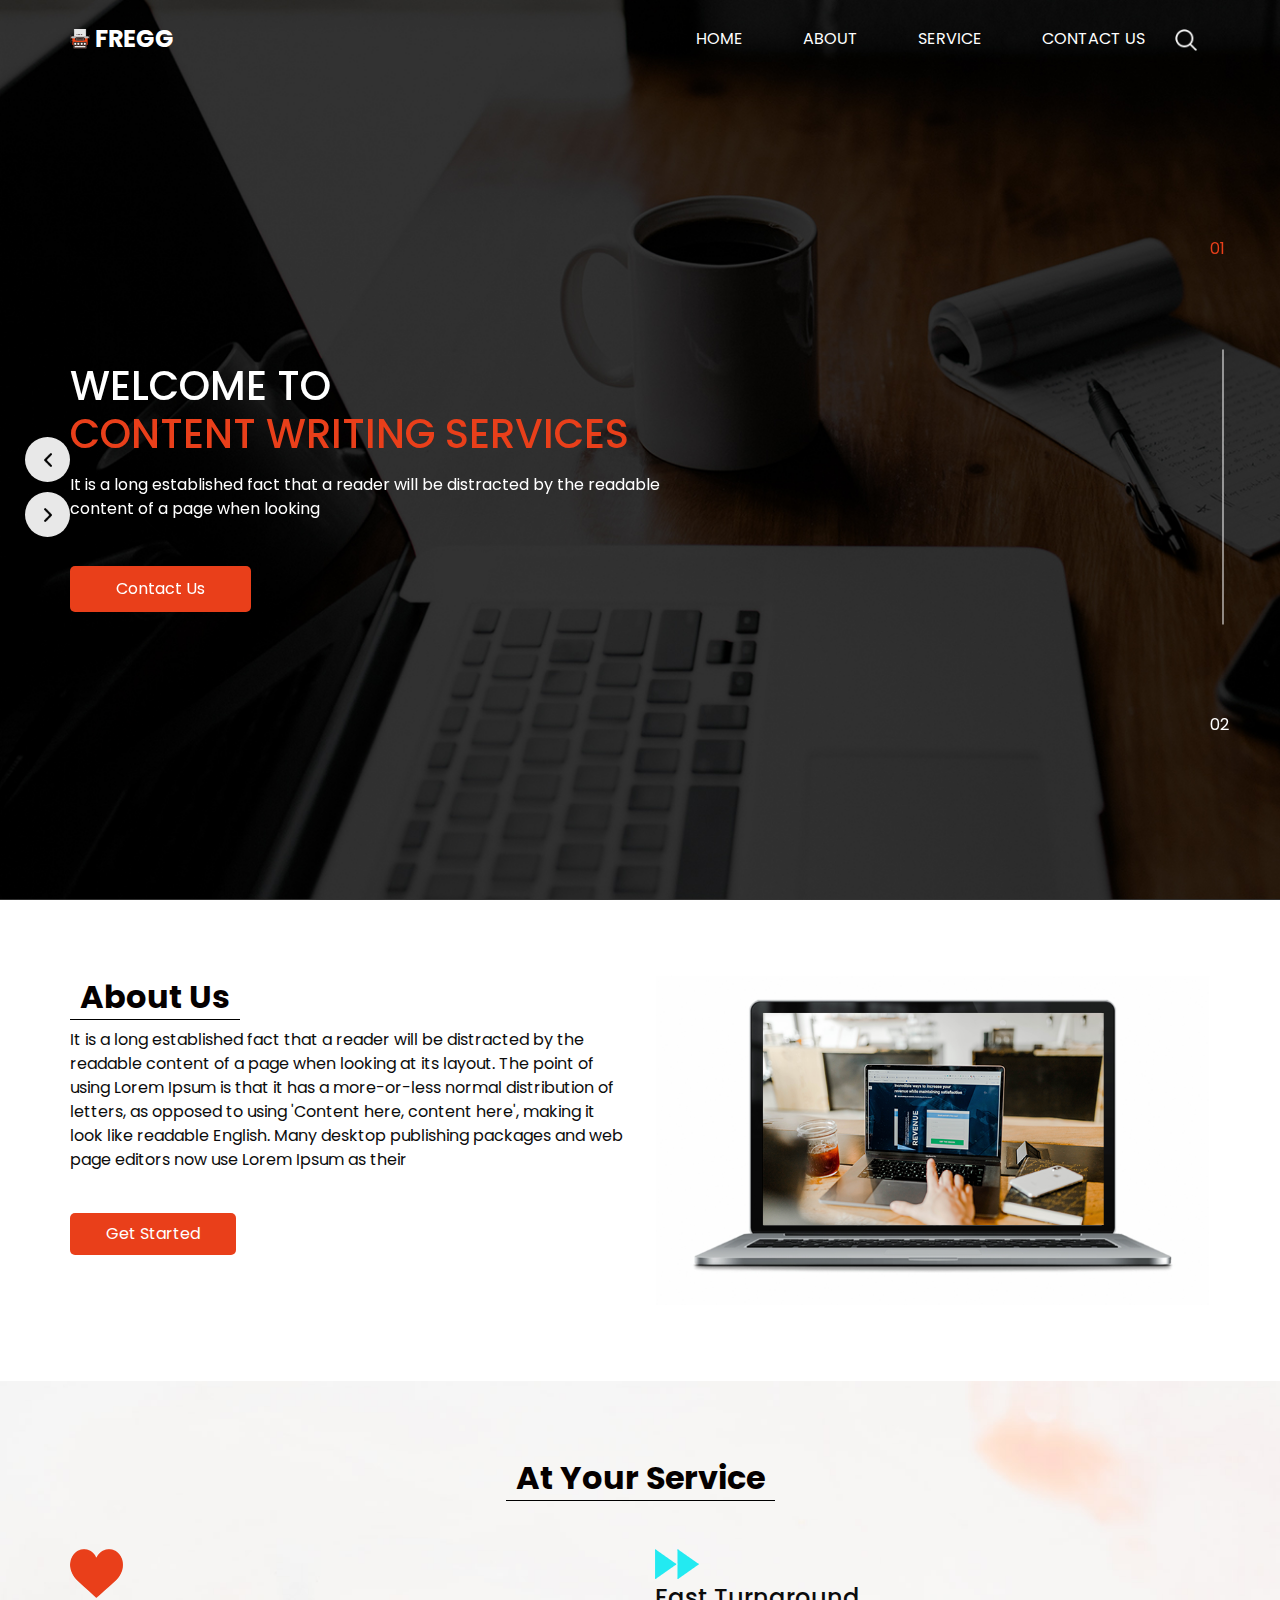
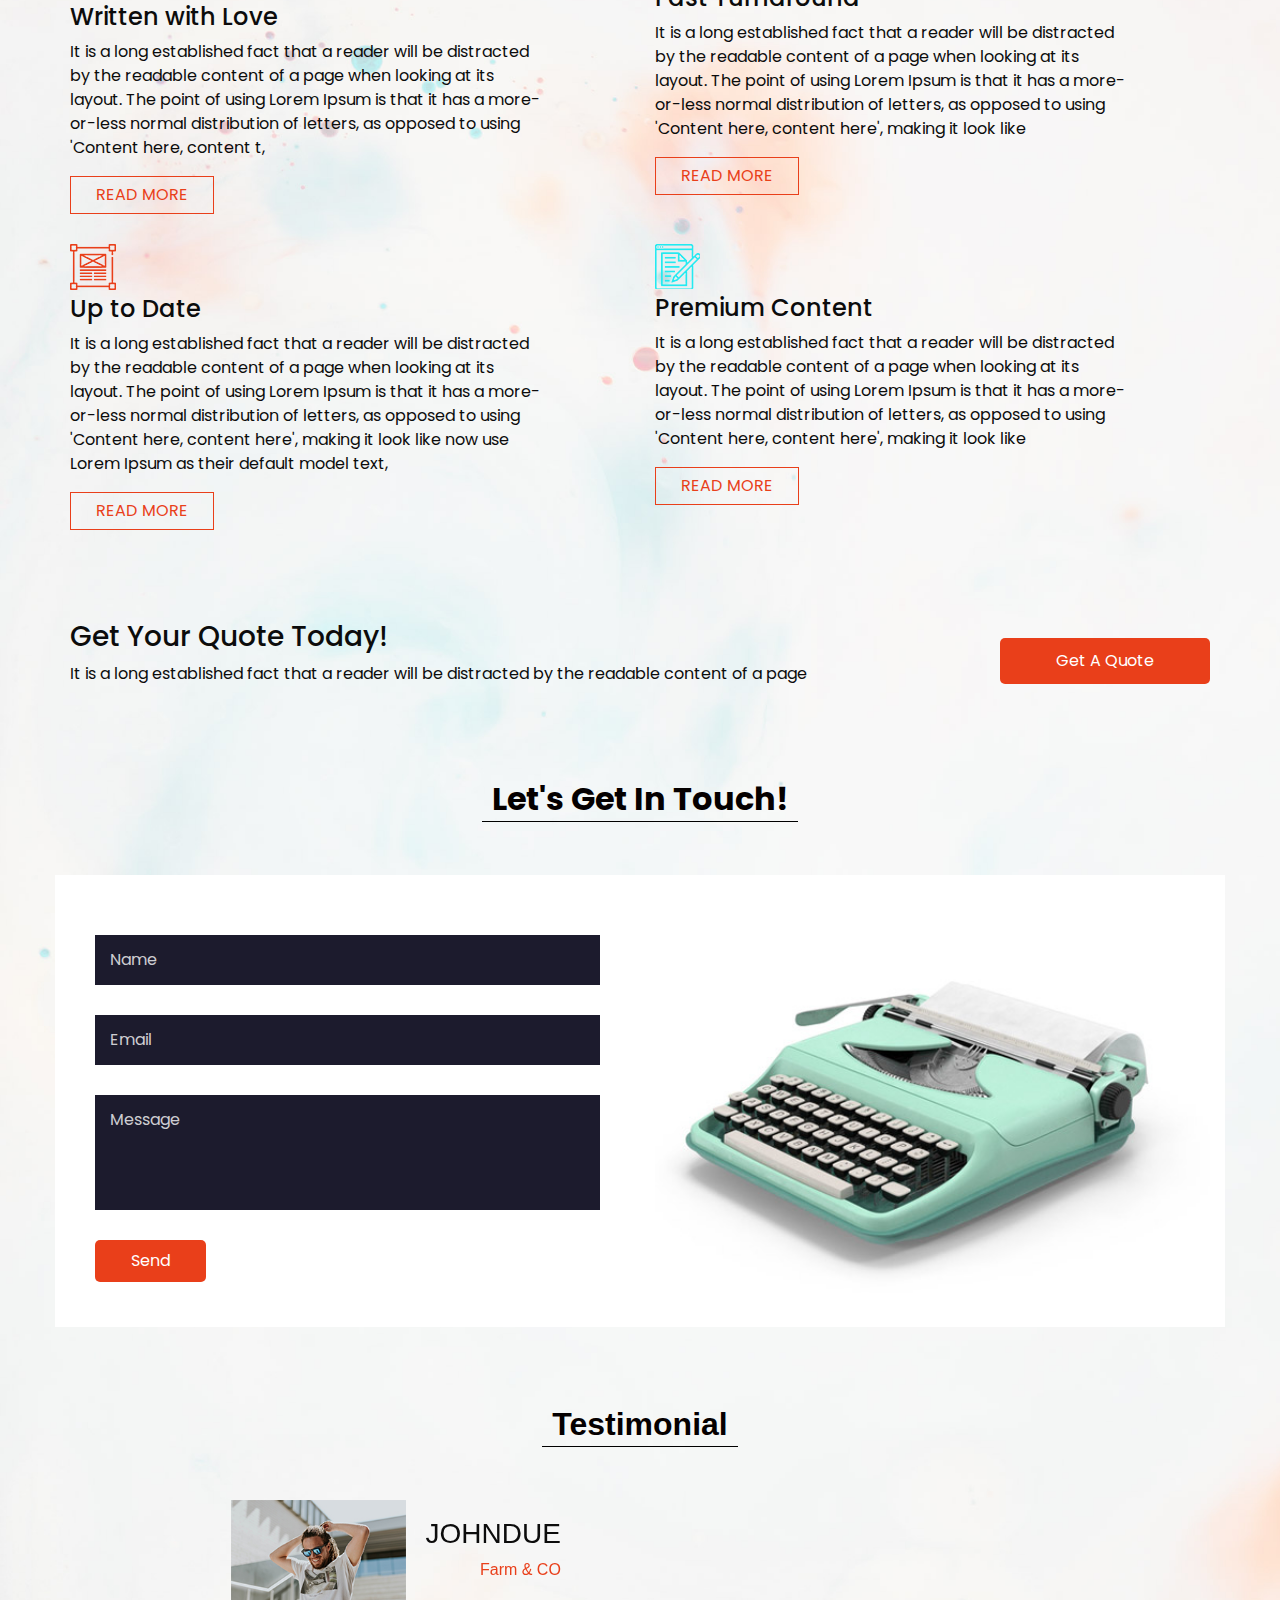
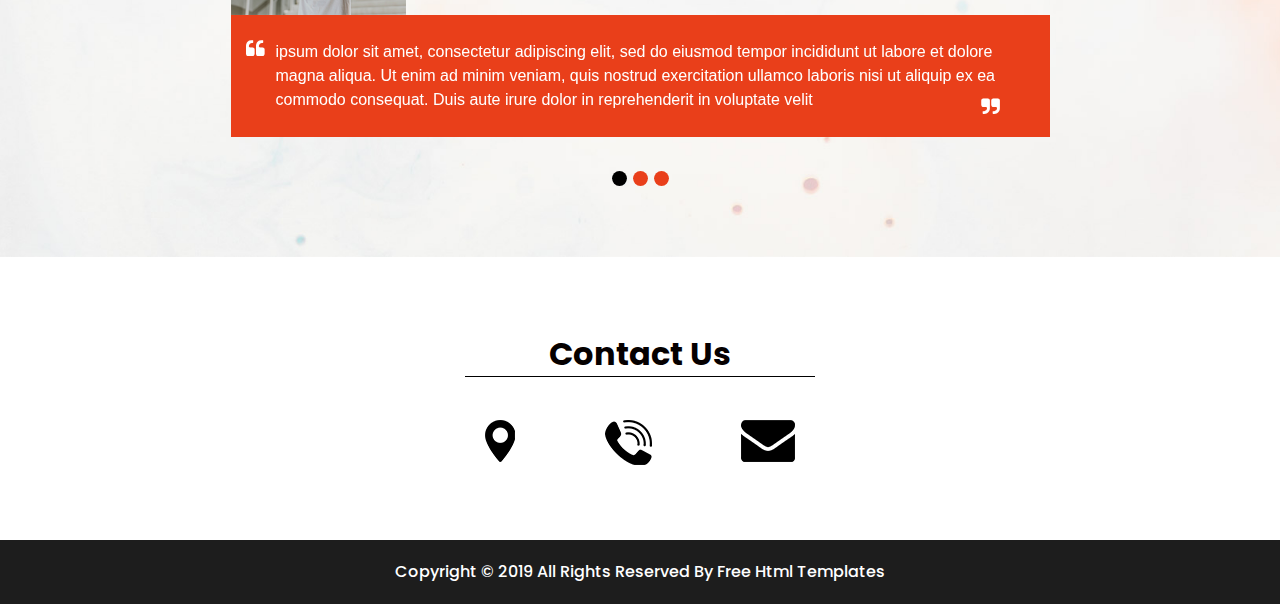
==== index.html @ f6e5caea "testing v1" ====
<!DOCTYPE html>
<html>

<head>
  <!-- Basic -->
  <meta charset="utf-8" />
  <meta http-equiv="X-UA-Compatible" content="IE=edge" />
  <!-- Mobile Metas -->
  <meta name="viewport" content="width=device-width, initial-scale=1, shrink-to-fit=no" />
  <!-- Site Metas -->
  <meta name="keywords" content="" />
  <meta name="description" content="" />
  <meta name="author" content="" />

  <title>Fregg</title>

  <!-- slider stylesheet -->
  <link rel="stylesheet" type="text/css"
    href="https://cdnjs.cloudflare.com/ajax/libs/OwlCarousel2/2.1.3/assets/owl.carousel.min.css" />


  <!-- font wesome stylesheet -->
  <link rel="stylesheet" href="https://maxcdn.bootstrapcdn.com/font-awesome/4.3.0/css/font-awesome.min.css">

  <!-- bootstrap core css -->
  <link rel="stylesheet" type="text/css" href="css/bootstrap.css" />

  <!-- fonts style -->
  <link href="https://fonts.googleapis.com/css?family=Poppins:400,600,700&display=swap" rel="stylesheet">
  <!-- Custom styles for this template -->
  <link href="css/style.css" rel="stylesheet" />
  <!-- responsive style -->
  <link href="css/responsive.css" rel="stylesheet" />
</head>

<body>
  <div class="hero_area">
    <!-- header section strats -->
    <header class="header_section">
      <div class="container">
        <nav class="navbar navbar-expand-lg custom_nav-container pt-3">
          <a class="navbar-brand mr-5" href="index.html">
            <img src="images/logo.png" alt="">
            <span>
              Fregg
            </span>
          </a>
          <button class="navbar-toggler" type="button" data-toggle="collapse" data-target="#navbarSupportedContent"
            aria-controls="navbarSupportedContent" aria-expanded="false" aria-label="Toggle navigation">
            <span class="navbar-toggler-icon"></span>
          </button>
          <div class="collapse navbar-collapse" id="navbarSupportedContent">
            <div class="d-flex ml-auto flex-column flex-lg-row align-items-center">
              <ul class="navbar-nav  ">
                <li class="nav-item active">
                  <a class="nav-link" href="index.html">Home <span class="sr-only">(current)</span></a>
                </li>
                <li class="nav-item">
                  <a class="nav-link" href="about.html"> About </a>
                </li>
                <li class="nav-item">
                  <a class="nav-link" href="service.html"> Service </a>
                </li>
                <li class="nav-item">
                  <a class="nav-link" href="contact.html">Contact us</a>
                </li>
              </ul>
              <form class="form-inline">
                <button class="btn  my-2 my-sm-0 nav_search-btn" type="submit"></button>
              </form>
            </div>
          </div>
        </nav>
      </div>
    </header>
    <!-- end header section -->
    <!-- slider section -->
    <section class=" slider_section position-relative">
      <div id="carouselExampleIndicators" class="carousel slide" data-ride="carousel">
        <ol class="carousel-indicators">
          <li data-target="#carouselExampleIndicators" data-slide-to="0" class="active">01</li>
          <li data-target="#carouselExampleIndicators" data-slide-to="1">02</li>
        </ol>
        <div class="carousel-inner">
          <div class="carousel-item active">
            <div class="container">
              <div class="row">
                <div class="col-md-7">
                  <div class="detail-box">
                    <div>
                      <h1>
                        Welcome To <br>
                        <span>
                          Content Writing Services
                        </span>
                      </h1>
                      <p>
                        It is a long established fact that a reader will be distracted by the readable content of a page
                        when looking
                      </p>
                      <div class="btn-box">
                        <a href="" class="btn-1">
                          Contact Us
                        </a>
                      </div>
                    </div>
                  </div>
                </div>
              </div>
            </div>
          </div>
          <div class="carousel-item">
            <div class="container">
              <div class="row">
                <div class="col-md-7">
                  <div class="detail-box">
                    <div>
                      <h1>
                        Welcome To <br>
                        <span>
                          Content Writing Services
                        </span>
                      </h1>
                      <p>
                        It is a long established fact that a reader will be distracted by the readable content of a page
                        when looking
                      </p>
                      <div class="btn-box">
                        <a href="" class="btn-1">
                          Contact Us
                        </a>
                      </div>
                    </div>
                  </div>
                </div>
              </div>
            </div>
          </div>
        </div>
        <div class="custom_carousel-control">
          <a class="carousel-control-prev" href="#carouselExampleIndicators" role="button" data-slide="prev">
            <span class="sr-only">Previous</span>
          </a>
          <a class="carousel-control-next" href="#carouselExampleIndicators" role="button" data-slide="next">
            <span class="sr-only">Next</span>
          </a>
        </div>
      </div>
    </section>
    <!-- end slider section -->
  </div>

  <!-- about section -->

  <section class="about_section layout_padding">
    <div class="container">
      <div class="row">
        <div class="col-md-6">
          <div class="detail-box">
            <div class="heading_container">
              <h2>
                About Us
              </h2>
            </div>
            <p>
              It is a long established fact that a reader will be distracted by the readable content of a page when
              looking at its layout. The point of using Lorem Ipsum is that it has a more-or-less normal distribution of
              letters, as opposed to using 'Content here, content here', making it look like readable English. Many
              desktop publishing packages and web page editors now use Lorem Ipsum as their
            </p>
            <a href="">
              Get Started
            </a>
          </div>
        </div>
        <div class="col-md-6">
          <div class="img-box">
            <img src="images/about-img.png" alt="">
          </div>
        </div>
      </div>
    </div>
  </section>
  <!-- end about section -->
  <div class="body_bg layout_padding">

    <!-- service section -->

    <section class="service_section ">
      <div class="container">
        <div class="heading_container">
          <h2>
            At Your Service
          </h2>
        </div>
      </div>
      <div class="container">
        <div class="row">
          <div class="col-md-6">
            <div class="box">
              <div class="img-box">
                <img src="images/s-1.png" alt="">
              </div>
              <h4>
                Written with Love
              </h4>
              <p>
                It is a long established fact that a reader will be distracted by the readable content of a page when
                looking at its layout. The point of using Lorem Ipsum is that it has a more-or-less normal distribution
                of
                letters, as opposed to using 'Content here, content t,
              </p>
              <a href="">
                Read More
              </a>
            </div>
          </div>
          <div class="col-md-6">
            <div class="box align-items-end align-items-md-start text-right text-md-left">
              <div class="img-box">
                <img src="images/s-2.png" alt="">
              </div>
              <h4>
                Fast Turnaround
              </h4>
              <p>
                It is a long established fact that a reader will be distracted by the readable content of a page when
                looking at its layout. The point of using Lorem Ipsum is that it has a more-or-less normal distribution
                of
                letters, as opposed to using 'Content here, content here', making it look like
              </p>
              <a href="">
                Read More
              </a>
            </div>
          </div>
        </div>
        <div class="row">
          <div class="col-md-6">
            <div class="box">
              <div class="img-box">
                <img src="images/s-3.png" alt="">
              </div>
              <h4>
                Up to Date
              </h4>
              <p>
                It is a long established fact that a reader will be distracted by the readable content of a page when
                looking at its layout. The point of using Lorem Ipsum is that it has a more-or-less normal distribution
                of
                letters, as opposed to using 'Content here, content here', making it look like now use Lorem Ipsum as
                their default model text,
              </p>
              <a href="">
                Read More
              </a>
            </div>
          </div>
          <div class="col-md-6">
            <div class="box align-items-end align-items-md-start text-right text-md-left">
              <div class="img-box">
                <img src="images/s-4.png" alt="">
              </div>
              <h4>
                Premium Content
              </h4>
              <p>
                It is a long established fact that a reader will be distracted by the readable content of a page when
                looking at its layout. The point of using Lorem Ipsum is that it has a more-or-less normal distribution
                of
                letters, as opposed to using 'Content here, content here', making it look like
              </p>
              <a href="">
                Read More
              </a>
            </div>
          </div>
        </div>
      </div>
    </section>

    <!-- end service section -->

    <!-- quote section -->

    <section class="quote_section layout_padding">
      <div class="container">
        <div class="box">
          <div class="detail-box">
            <h3>
              Get Your Quote Today!
            </h3>
            <p>
              It is a long established fact that a reader will be distracted by the readable content of a page
            </p>
          </div>
          <div class="btn-box">
            <a href="">
              Get A Quote
            </a>
          </div>
        </div>
      </div>
    </section>

    <!-- end quote section -->


    <!-- contact section -->

    <section class="contact_section">
      <div class="container">
        <div class="heading_container">
          <h2>
            Let's Get In Touch!
          </h2>
        </div>
      </div>
      <div class="container contact_bg layout_padding2-top">
        <div class="row">
          <div class="col-md-6">
            <div class="contact_form ">
              <form action="">
                <input type="text" placeholder="Name ">
                <input type="email" placeholder="Email">
                <input type="text" placeholder="Message" class="message_input">
                <button>
                  Send
                </button>
              </form>
            </div>
          </div>
          <div class="col-md-6">
            <div class="img-box">
              <img src="images/contact-img.jpg" alt="">
            </div>
          </div>
        </div>
      </div>
    </section>

    <!-- end contact section -->

    <!-- client section -->

    <section class="client_section layout_padding-top">
      <div class="d-flex justify-content-center">
        <div class="heading_container">
          <h2>
            Testimonial
          </h2>
        </div>
      </div>
      <div class="container layout_padding2">
        <div id="carouselExample2Indicators" class="carousel slide" data-ride="carousel">
          <ol class="carousel-indicators">
            <li data-target="#carouselExample2Indicators" data-slide-to="0" class="active"></li>
            <li data-target="#carouselExample2Indicators" data-slide-to="1"></li>
            <li data-target="#carouselExample2Indicators" data-slide-to="2"></li>
          </ol>
          <div class="carousel-inner">
            <div class="carousel-item ">
              <div class="client_container">
                <div class="client-id">
                  <div class="img-box">
                    <img src="images/client.jpg" alt="">
                  </div>
                  <div class="client_name">
                    <div>
                      <h3>
                        Johndue
                      </h3>
                      <p>
                        Farm & CO
                      </p>
                    </div>
                  </div>
                </div>
                <div class="client_detail">
                  <div class="client_text">
                    <blockquote>
                      <p>
                        ipsum dolor sit amet, consectetur adipiscing elit, sed do eiusmod tempor incididunt ut labore et
                        dolore magna aliqua. Ut enim ad minim veniam, quis nostrud exercitation ullamco laboris nisi ut
                        aliquip ex ea commodo consequat. Duis aute irure dolor in reprehenderit in voluptate velit
                      </p>
                    </blockquote>
                  </div>
                </div>
              </div>
            </div>
            <div class="carousel-item active">
              <div class="client_container">
                <div class="client-id">
                  <div class="img-box">
                    <img src="images/client.jpg" alt="">
                  </div>
                  <div class="client_name">
                    <div>
                      <h3>
                        Johndue
                      </h3>
                      <p>
                        Farm & CO
                      </p>
                    </div>
                  </div>
                </div>
                <div class="client_detail">
                  <div class="client_text">
                    <blockquote>
                      <p>
                        ipsum dolor sit amet, consectetur adipiscing elit, sed do eiusmod tempor incididunt ut labore et
                        dolore magna aliqua. Ut enim ad minim veniam, quis nostrud exercitation ullamco laboris nisi ut
                        aliquip ex ea commodo consequat. Duis aute irure dolor in reprehenderit in voluptate velit
                      </p>
                    </blockquote>
                  </div>
                </div>
              </div>
            </div>
            <div class="carousel-item ">
              <div class="client_container">
                <div class="client-id">
                  <div class="img-box">
                    <img src="images/client.jpg" alt="">
                  </div>
                  <div class="client_name">
                    <div>
                      <h3>
                        Johndue
                      </h3>
                      <p>
                        Farm & CO
                      </p>
                    </div>
                  </div>
                </div>
                <div class="client_detail">
                  <div class="client_text">
                    <blockquote>
                      <p>
                        ipsum dolor sit amet, consectetur adipiscing elit, sed do eiusmod tempor incididunt ut labore et
                        dolore magna aliqua. Ut enim ad minim veniam, quis nostrud exercitation ullamco laboris nisi ut
                        aliquip ex ea commodo consequat. Duis aute irure dolor in reprehenderit in voluptate velit
                      </p>
                    </blockquote>
                  </div>
                </div>
              </div>
            </div>
          </div>
        </div>

      </div>
    </section>


    <!-- end client section -->

  </div>
  <!-- info section -->

  <section class="info_section layout_padding">
    <div class="footer_contact">
      <div class="heading_container">
        <h2>
          Contact Us
        </h2>
      </div>
      <div class="box">
        <a href="" class="img-box">
          <img src="images/location.png" alt="" class="img-1">
          <img src="images/location-o.png" alt="" class="img-2">
        </a>
        <a href="" class="img-box">
          <img src="images/call.png" alt="" class="img-1">
          <img src="images/call-o.png" alt="" class="img-2">
        </a>
        <a href="" class="img-box">
          <img src="images/envelope.png" alt="" class="img-1">
          <img src="images/envelope-o.png" alt="" class="img-2">
        </a>
      </div>
    </div>


  </section>


  <!-- end info section -->

  <!-- footer section -->
  <section class="container-fluid footer_section">
    <p>
      Copyright &copy; 2019 All Rights Reserved By
      <a href="https://html.design/">Free Html Templates</a>
    </p>
  </section>
  <!-- footer section -->

  <script type="text/javascript" src="js/jquery-3.4.1.min.js"></script>
  <script type="text/javascript" src="js/bootstrap.js"></script>

</body>

</html>
---- css/style.css ----
body {
  font-family: 'Poppins', sans-serif;
  color: #0c0c0c;
  background-color: #ffffff;
}

.layout_padding {
  padding: 75px 0;
}

.layout_padding2 {
  padding: 45px 0;
}

.layout_padding2-top {
  padding-top: 45px;
}

.layout_padding2-bottom {
  padding-bottom: 45px;
}

.layout_padding-top {
  padding-top: 75px;
}

.layout_padding-bottom {
  padding-bottom: 75px;
}

.heading_container {
  display: -webkit-box;
  display: -ms-flexbox;
  display: flex;
}

.heading_container h2 {
  font-weight: bold;
  color: #050000;
  padding: 3px 10px;
  border-bottom: 1px solid #000000;
}

/*header section*/
.hero_area {
  height: 100vh;
  background-image: url(../images/hero-bg.jpg);
  background-size: cover;
}

.sub_page .hero_area {
  height: auto;
}

.header_section .container-fluid {
  padding-right: 25px;
  padding-left: 25px;
}

.header_section .nav_container {
  margin: 0 auto;
}

.custom_nav-container.navbar-expand-lg .navbar-nav .nav-item .nav-link {
  padding: 10px 30px;
  color: #ffffff;
  text-align: center;
  text-transform: uppercase;
}

a,
a:hover,
a:focus {
  text-decoration: none;
}

a:hover,
a:focus {
  color: initial;
}

.btn,
.btn:focus {
  outline: none !important;
  -webkit-box-shadow: none;
          box-shadow: none;
}

.custom_nav-container .nav_search-btn {
  background-image: url(../images/search-icon.png);
  background-size: 22px;
  background-repeat: no-repeat;
  background-position-y: 7px;
  width: 35px;
  height: 35px;
  padding: 0;
  border: none;
}

.navbar-brand {
  display: -webkit-box;
  display: -ms-flexbox;
  display: flex;
  -webkit-box-align: center;
      -ms-flex-align: center;
          align-items: center;
}

.navbar-brand img {
  width: 20px;
  margin-right: 5px;
}

.navbar-brand span {
  font-size: 24px;
  font-weight: 700;
  color: #ffffff;
  text-transform: uppercase;
}

.custom_nav-container {
  z-index: 99999;
  padding: 15px 0;
}

.custom_nav-container .navbar-toggler {
  outline: none;
}

.custom_nav-container .navbar-toggler .navbar-toggler-icon {
  background-image: url(../images/menu.png);
  background-size: 55px;
}

/*end header section*/
/* slider section */
.slider_section {
  height: calc(100% - 80px);
  display: -webkit-box;
  display: -ms-flexbox;
  display: flex;
  -webkit-box-align: center;
      -ms-flex-align: center;
          align-items: center;
}

.slider_section .detail-box {
  color: #ffffff;
}

.slider_section .detail-box h1 {
  text-transform: uppercase;
}

.slider_section .detail-box h1 span {
  color: #e93f1a;
}

.slider_section .detail-box p {
  margin-top: 15px;
}

.slider_section .detail-box .btn-box {
  margin-top: 45px;
}

.slider_section .detail-box .btn-box a {
  display: inline-block;
  padding: 10px 45px;
  background-color: #e93f1a;
  color: #ffffff;
  -webkit-transition: all 0.3s;
  transition: all 0.3s;
  border: 1px solid transparent;
  border-radius: 5px;
}

.slider_section .detail-box .btn-box a:hover {
  background-color: transparent;
  border-color: #e93f1a;
  color: #e93f1a;
}

.slider_section #carouselExampleIndicators {
  width: 100%;
}

.slider_section .carousel-indicators {
  -webkit-box-orient: vertical;
  -webkit-box-direction: normal;
      -ms-flex-direction: column;
          flex-direction: column;
  color: #ffffff;
  -webkit-box-pack: justify;
      -ms-flex-pack: justify;
          justify-content: space-between;
  left: initial;
  width: 25px;
  height: 200%;
  margin: 0;
  bottom: 50%;
  right: 45px;
  -webkit-transform: translateY(50%);
          transform: translateY(50%);
}

.slider_section .carousel-indicators::before {
  content: "";
  position: absolute;
  top: 50%;
  left: 50%;
  width: 1px;
  height: 55%;
  background-color: #ffffff;
  -webkit-transform: translate(-50%, -50%);
          transform: translate(-50%, -50%);
}

.slider_section .carousel-indicators span {
  margin: 0 2px;
}

.slider_section .carousel-indicators li {
  text-indent: unset;
  margin: 0;
  border: none;
  opacity: 1;
  background-color: transparent;
  width: auto;
  height: auto;
}

.slider_section .carousel-indicators li.active {
  color: #e93f1a;
}

.slider_section .custom_carousel-control {
  position: absolute;
  top: 50%;
  left: 25px;
  width: 105px;
  -webkit-transform: translateY(-50%);
          transform: translateY(-50%);
}

.slider_section .custom_carousel-control .carousel-control-prev,
.slider_section .custom_carousel-control .carousel-control-next {
  margin: 10px 0;
  position: relative;
  width: 45px;
  height: 45px;
  border: none;
  opacity: 1;
  background-repeat: no-repeat;
  background-size: 8px;
  background-position: center;
  background-color: #e8e8e8;
  border-radius: 100%;
}

.slider_section .custom_carousel-control .carousel-control-prev:hover,
.slider_section .custom_carousel-control .carousel-control-next:hover {
  background-color: #e93f1a;
}

.slider_section .custom_carousel-control .carousel-control-prev {
  background-image: url(../images/prev.png);
}

.slider_section .custom_carousel-control .carousel-control-prev:hover {
  background-image: url(../images/prev-white.png);
}

.slider_section .custom_carousel-control .carousel-control-next {
  background-image: url(../images/next.png);
}

.slider_section .custom_carousel-control .carousel-control-next:hover {
  background-image: url(../images/next-white.png);
}

/* end slider section */
.about_section .img-box img {
  width: 100%;
}

.about_section .detail-box a {
  display: inline-block;
  padding: 8px 35px;
  background-color: #e93f1a;
  color: #ffffff;
  -webkit-transition: all 0.3s;
  transition: all 0.3s;
  border: 1px solid transparent;
  border-radius: 5px;
  margin-top: 25px;
}

.about_section .detail-box a:hover {
  background-color: transparent;
  border-color: #e93f1a;
  color: #e93f1a;
}

.body_bg {
  background-image: url(../images/body_bg.jpg);
  background-size: cover;
}

.service_section .heading_container {
  -webkit-box-pack: center;
      -ms-flex-pack: center;
          justify-content: center;
  margin-bottom: 25px;
}

.service_section .box {
  display: -webkit-box;
  display: -ms-flexbox;
  display: flex;
  -webkit-box-orient: vertical;
  -webkit-box-direction: normal;
      -ms-flex-direction: column;
          flex-direction: column;
  -webkit-box-align: start;
      -ms-flex-align: start;
          align-items: flex-start;
  margin: 15px 0;
  width: 85%;
}

.service_section .box h4 {
  margin-top: 5px;
}

.service_section .box a {
  padding: 6px 25px;
  border: 1px solid #e93f1a;
  color: #e93f1a;
  text-transform: uppercase;
}

.quote_section .box {
  display: -webkit-box;
  display: -ms-flexbox;
  display: flex;
  -webkit-box-pack: justify;
      -ms-flex-pack: justify;
          justify-content: space-between;
  -webkit-box-align: center;
      -ms-flex-align: center;
          align-items: center;
}

.quote_section .box .btn-box a {
  display: inline-block;
  padding: 10px 55px;
  background-color: #e93f1a;
  color: #ffffff;
  -webkit-transition: all 0.3s;
  transition: all 0.3s;
  border: 1px solid transparent;
  border-radius: 5px;
}

.quote_section .box .btn-box a:hover {
  background-color: transparent;
  border-color: #e93f1a;
  color: #e93f1a;
}

.contact_section .contact_bg {
  background-color: #ffffff;
}

.contact_section .heading_container {
  -webkit-box-pack: center;
      -ms-flex-pack: center;
          justify-content: center;
  margin-bottom: 45px;
}

.contact_section .contact_form {
  padding-left: 25px;
  padding-right: 25px;
}

.contact_section .contact_form .top_input {
  display: -webkit-box;
  display: -ms-flexbox;
  display: flex;
  -webkit-box-pack: justify;
      -ms-flex-pack: justify;
          justify-content: space-between;
}

.contact_section .contact_form .top_input input {
  width: 48%;
}

.contact_section .contact_form input {
  width: 100%;
  margin: 15px 0;
  height: 50px;
  padding-left: 15px;
  border: none;
  outline: none;
  background-color: #1c1b2d;
  color: #ffffff;
}

.contact_section .contact_form input.message_input {
  padding: 25px 0 90px 15px;
}

.contact_section .contact_form input::-webkit-input-placeholder {
  color: rgba(255, 255, 255, 0.8);
}

.contact_section .contact_form input:-ms-input-placeholder {
  color: rgba(255, 255, 255, 0.8);
}

.contact_section .contact_form input::-ms-input-placeholder {
  color: rgba(255, 255, 255, 0.8);
}

.contact_section .contact_form input::placeholder {
  color: rgba(255, 255, 255, 0.8);
}

.contact_section .contact_form button {
  display: inline-block;
  padding: 8px 35px;
  background-color: #e93f1a;
  color: #ffffff;
  -webkit-transition: all 0.3s;
  transition: all 0.3s;
  border: 1px solid transparent;
  border-radius: 5px;
  margin-top: 15px;
  margin-bottom: 45px;
}

.contact_section .contact_form button:hover {
  background-color: transparent;
  border-color: #e93f1a;
  color: #e93f1a;
}

.contact_section .img-box img {
  width: 100%;
}

/* client_section */
.client_section {
  font-family: "Roboto", sans-serif;
}

.client_section .img-box {
  min-width: 175px;
  max-width: 175px;
}

.client_section .img-box img {
  width: 100%;
}

.client_section .client_container {
  width: 70%;
  margin: auto;
}

.client_section .client-id {
  display: -webkit-box;
  display: -ms-flexbox;
  display: flex;
  -webkit-box-align: center;
      -ms-flex-align: center;
          align-items: center;
}

.client_section .client_name {
  display: -webkit-box;
  display: -ms-flexbox;
  display: flex;
  text-align: right;
  padding-left: 20px;
}

.client_section .client_name h3 {
  font-weight: 300;
  text-transform: uppercase;
}

.client_section .client_name p {
  color: #e93f1a;
}

.client_section .client_detail {
  padding: 25px 45px;
  background-color: #e93f1a;
}

.client_section .client_text p,
.client_section .client_text blockquote {
  margin: 0;
  position: relative;
  color: #fff;
}

.client_section .client_text blockquote::before,
.client_section .client_text blockquote::after {
  position: absolute;
  font-family: "FontAwesome";
  font-size: 20px;
}

.client_section .client_text blockquote::before {
  content: "\f10d";
  top: -6px;
  left: -30px;
}

.client_section .client_text blockquote::after {
  content: "\f10e";
  bottom: -10px;
  right: 5px;
}

.client_section .carousel-indicators {
  bottom: -75px;
  -webkit-box-pack: center;
      -ms-flex-pack: center;
          justify-content: center;
}

.client_section .carousel-indicators li {
  width: 15px;
  height: 15px;
  -webkit-box-sizing: unset;
          box-sizing: unset;
  background-color: #e93f1a;
  opacity: 1;
  border-radius: 100%;
}

.client_section .carousel-indicators li.active {
  background-color: #000;
}

/* end client_section */
.info_section {
  display: -webkit-box;
  display: -ms-flexbox;
  display: flex;
  -webkit-box-pack: center;
      -ms-flex-pack: center;
          justify-content: center;
}

.info_section .footer_contact {
  width: 350px;
}

.info_section .footer_contact .heading_container h2 {
  width: 100%;
  text-align: center;
}

.info_section .footer_contact .box {
  display: -webkit-box;
  display: -ms-flexbox;
  display: flex;
  -webkit-box-pack: justify;
      -ms-flex-pack: justify;
          justify-content: space-between;
  padding: 35px 20px 0 20px;
}

.info_section .footer_contact .box .img-box .img-2 {
  display: none;
}

.info_section .footer_contact .box .img-box:hover .img-1 {
  display: none;
}

.info_section .footer_contact .box .img-box:hover .img-2 {
  display: inline;
}

/* footer section*/
.footer_section {
  font-weight: 500;
  -webkit-box-pack: center;
      -ms-flex-pack: center;
          justify-content: center;
  padding: 20px;
  background-color: #1d1d1d;
}

.footer_section p {
  color: #ffffff;
  margin: 0;
  text-align: center;
}

.footer_section a {
  color: #ffffff;
}

/* end footer section*/
/*# sourceMappingURL=style.css.map */
---- css/responsive.css ----
@media (max-width: 1120px) {}

@media (max-width: 992px) {
    .hero_area {
        height: auto;
    }

    .slider_section {
        padding-top: 45px;
        padding-bottom: 75px;
    }

    .custom_nav-container .nav_search-btn {
        background-position: center;
    }

    .slider_section {
        background-size: cover;
        background-position: left;
    }

    .slider_section .carousel-indicators {

        height: 100%;
    }
}

@media (max-width: 768px) {

    .slider_section .detail-box {
        text-align: center;
    }

    .slider_section .carousel-indicators {
        display: none;
    }

    .slider_section .custom_carousel-control {

        display: none;
    }

    .about_section .img-box {
        margin-top: 35px;
    }

    .service_section .box {
        width: 100%;
    }


    .quote_section .box {

        flex-direction: column;
        text-align: center;

    }

    .client_section .box {
        width: 100%;
    }

    .client_section .client_container {
        width: 100%;
    }
}

@media (max-width: 576px) {}

@media (max-width: 480px) {
    .info_section .footer_contact {
        width: 315px;
    }
}

@media (max-width: 400px) {}

@media (max-width: 360px) {}

@media (min-width: 1200px) {
    .container {
        max-width: 1170px;
    }

}
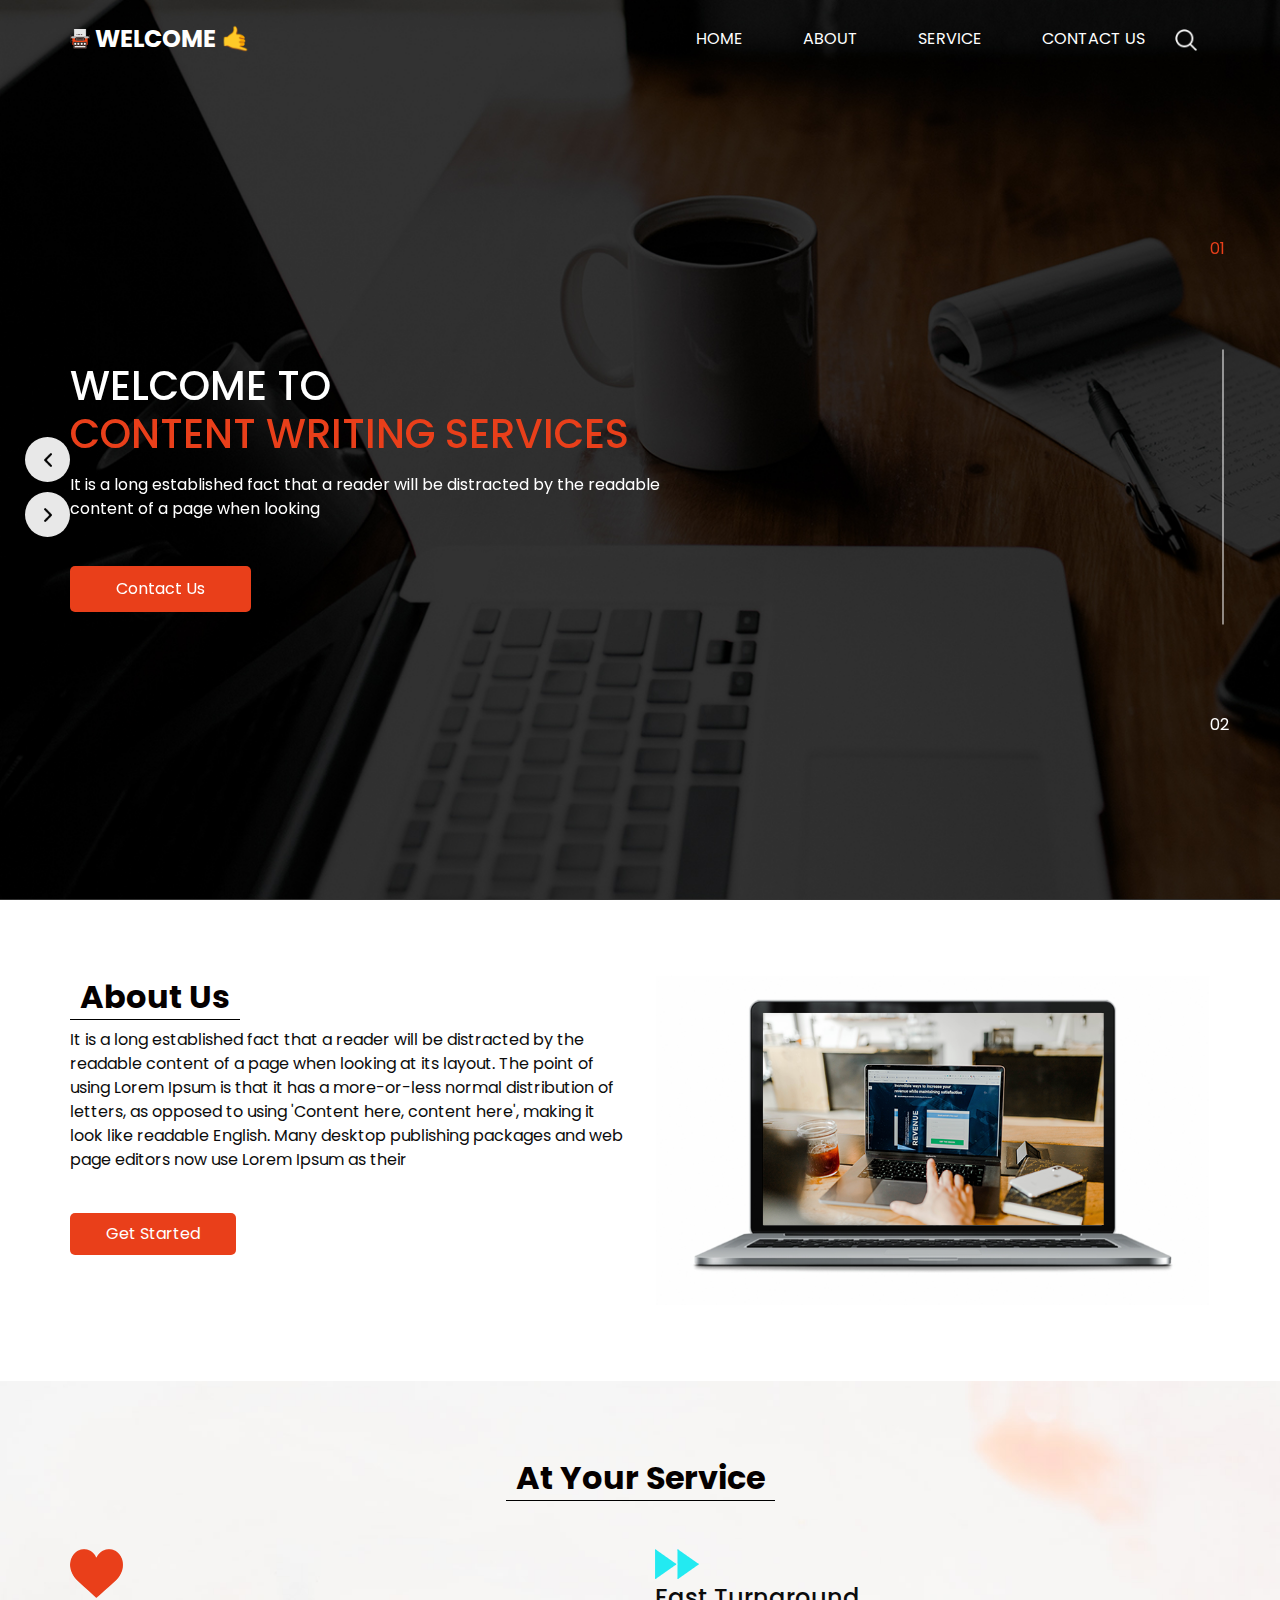
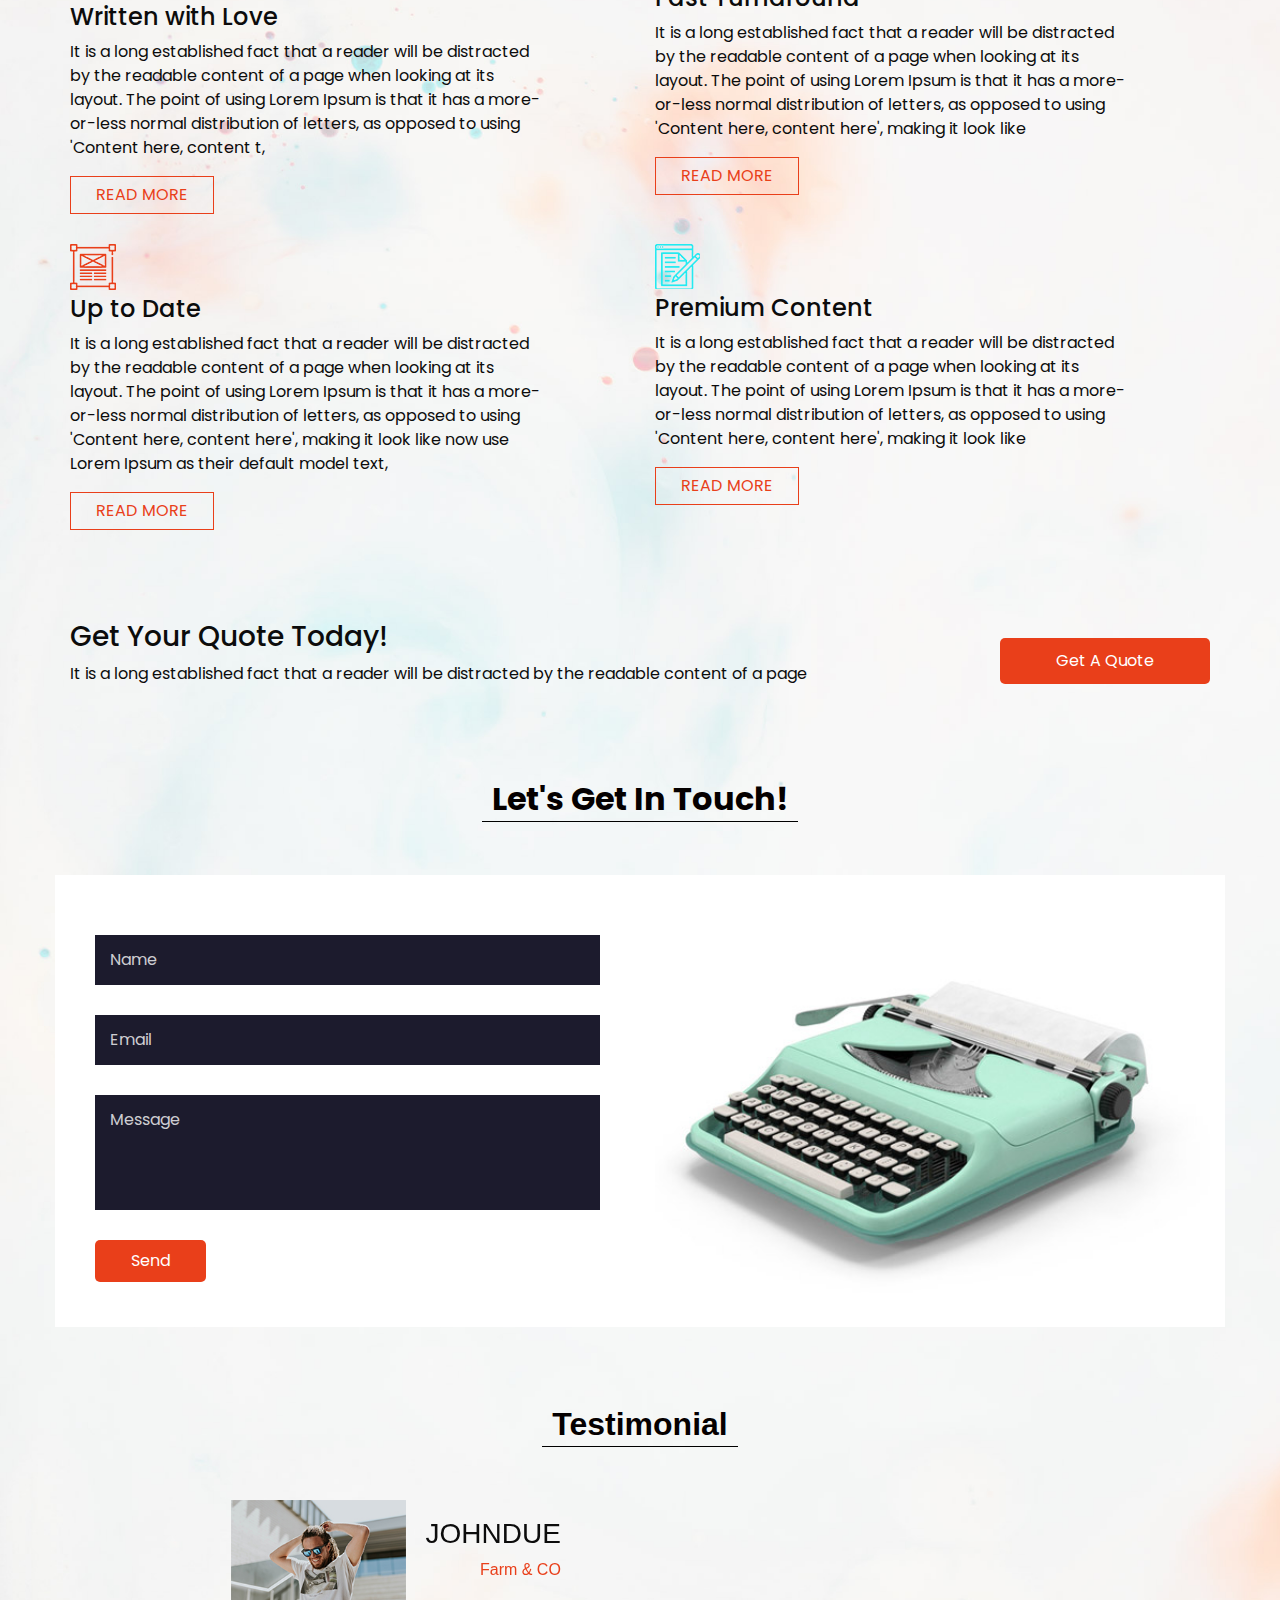
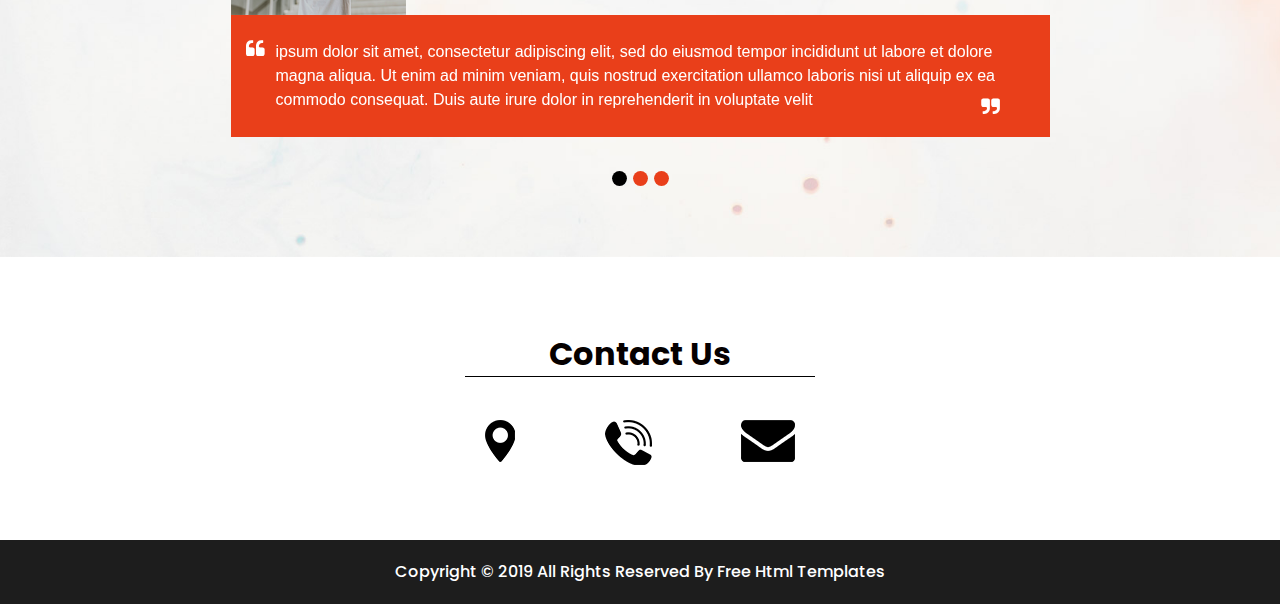
==== commit 6b1c7582: "testing v1.2" ====
--- a/index.html
+++ b/index.html
@@ -12,7 +12,7 @@
   <meta name="description" content="" />
   <meta name="author" content="" />
 
-  <title>Fregg</title>
+  <title>Welcome</title>
 
   <!-- slider stylesheet -->
   <link rel="stylesheet" type="text/css"
@@ -42,7 +42,7 @@
           <a class="navbar-brand mr-5" href="index.html">
             <img src="images/logo.png" alt="">
             <span>
-              Fregg
+              Welcome 🤙
             </span>
           </a>
           <button class="navbar-toggler" type="button" data-toggle="collapse" data-target="#navbarSupportedContent"
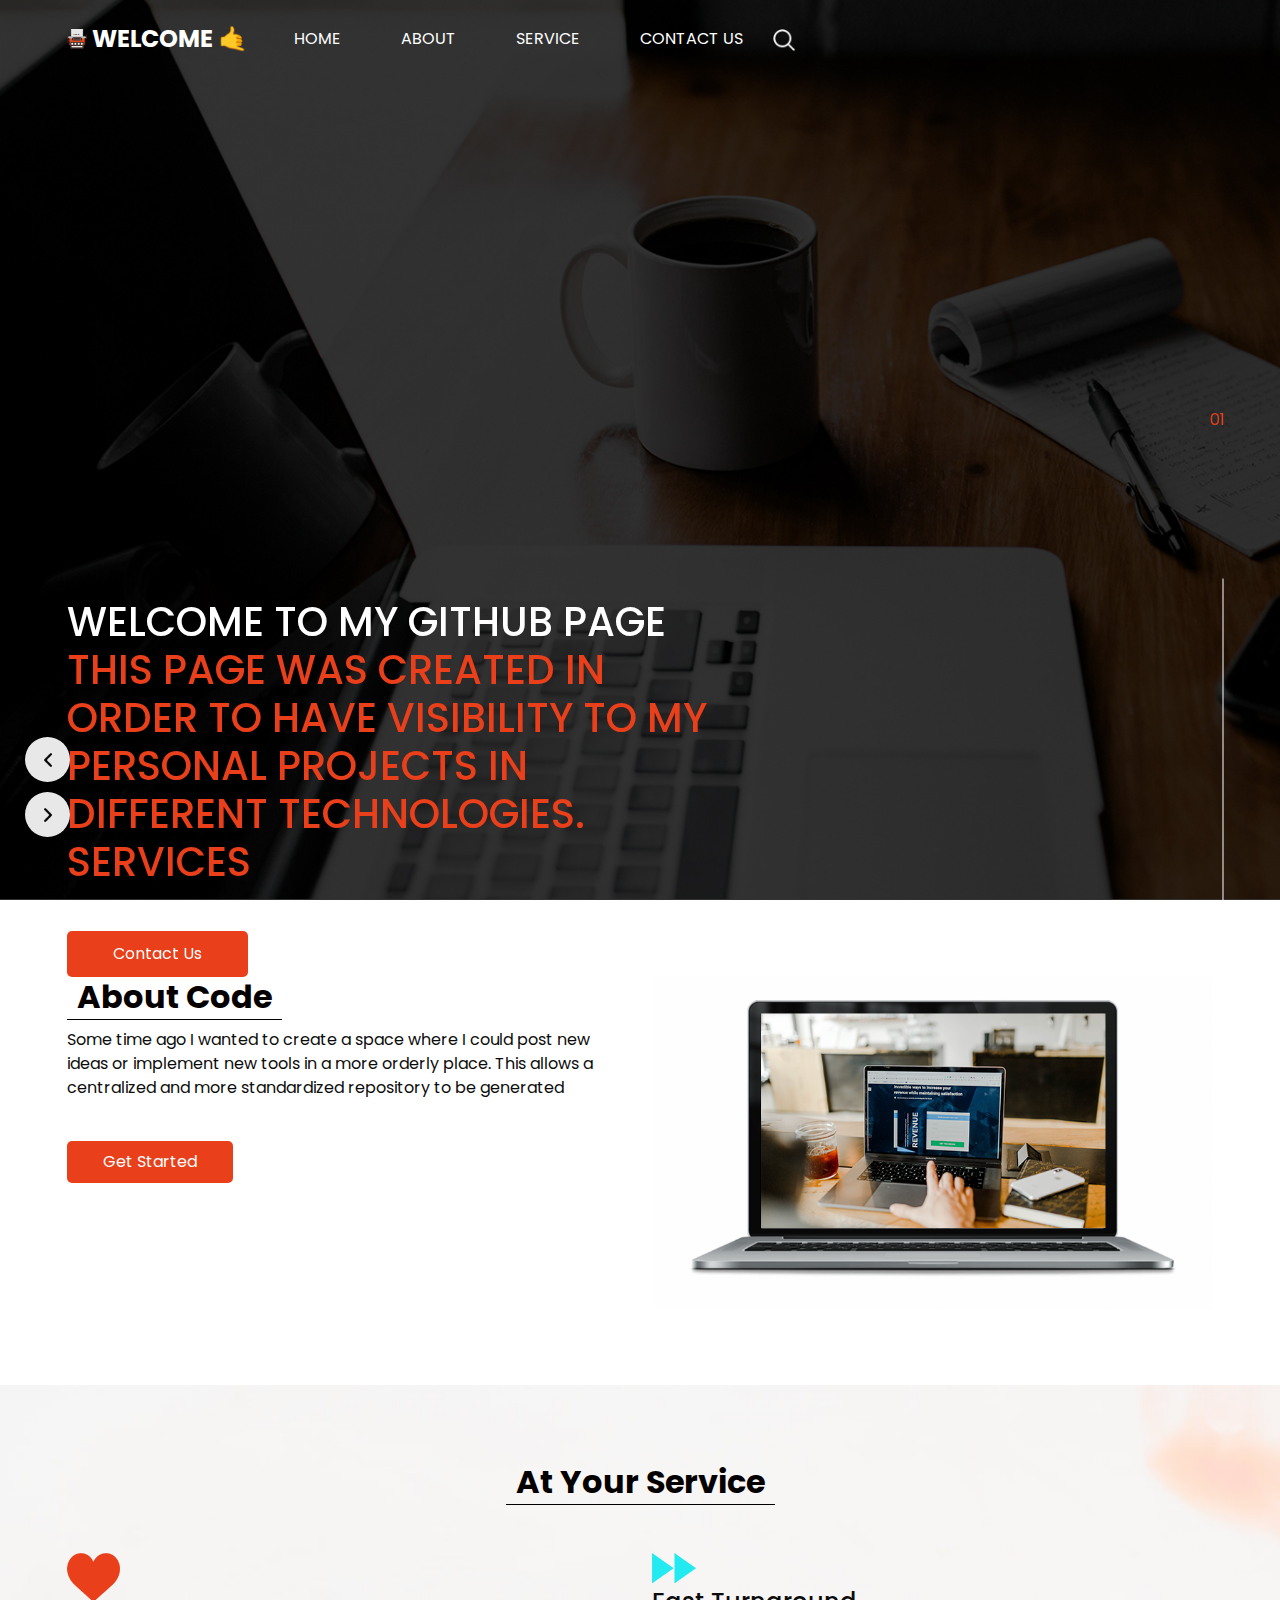
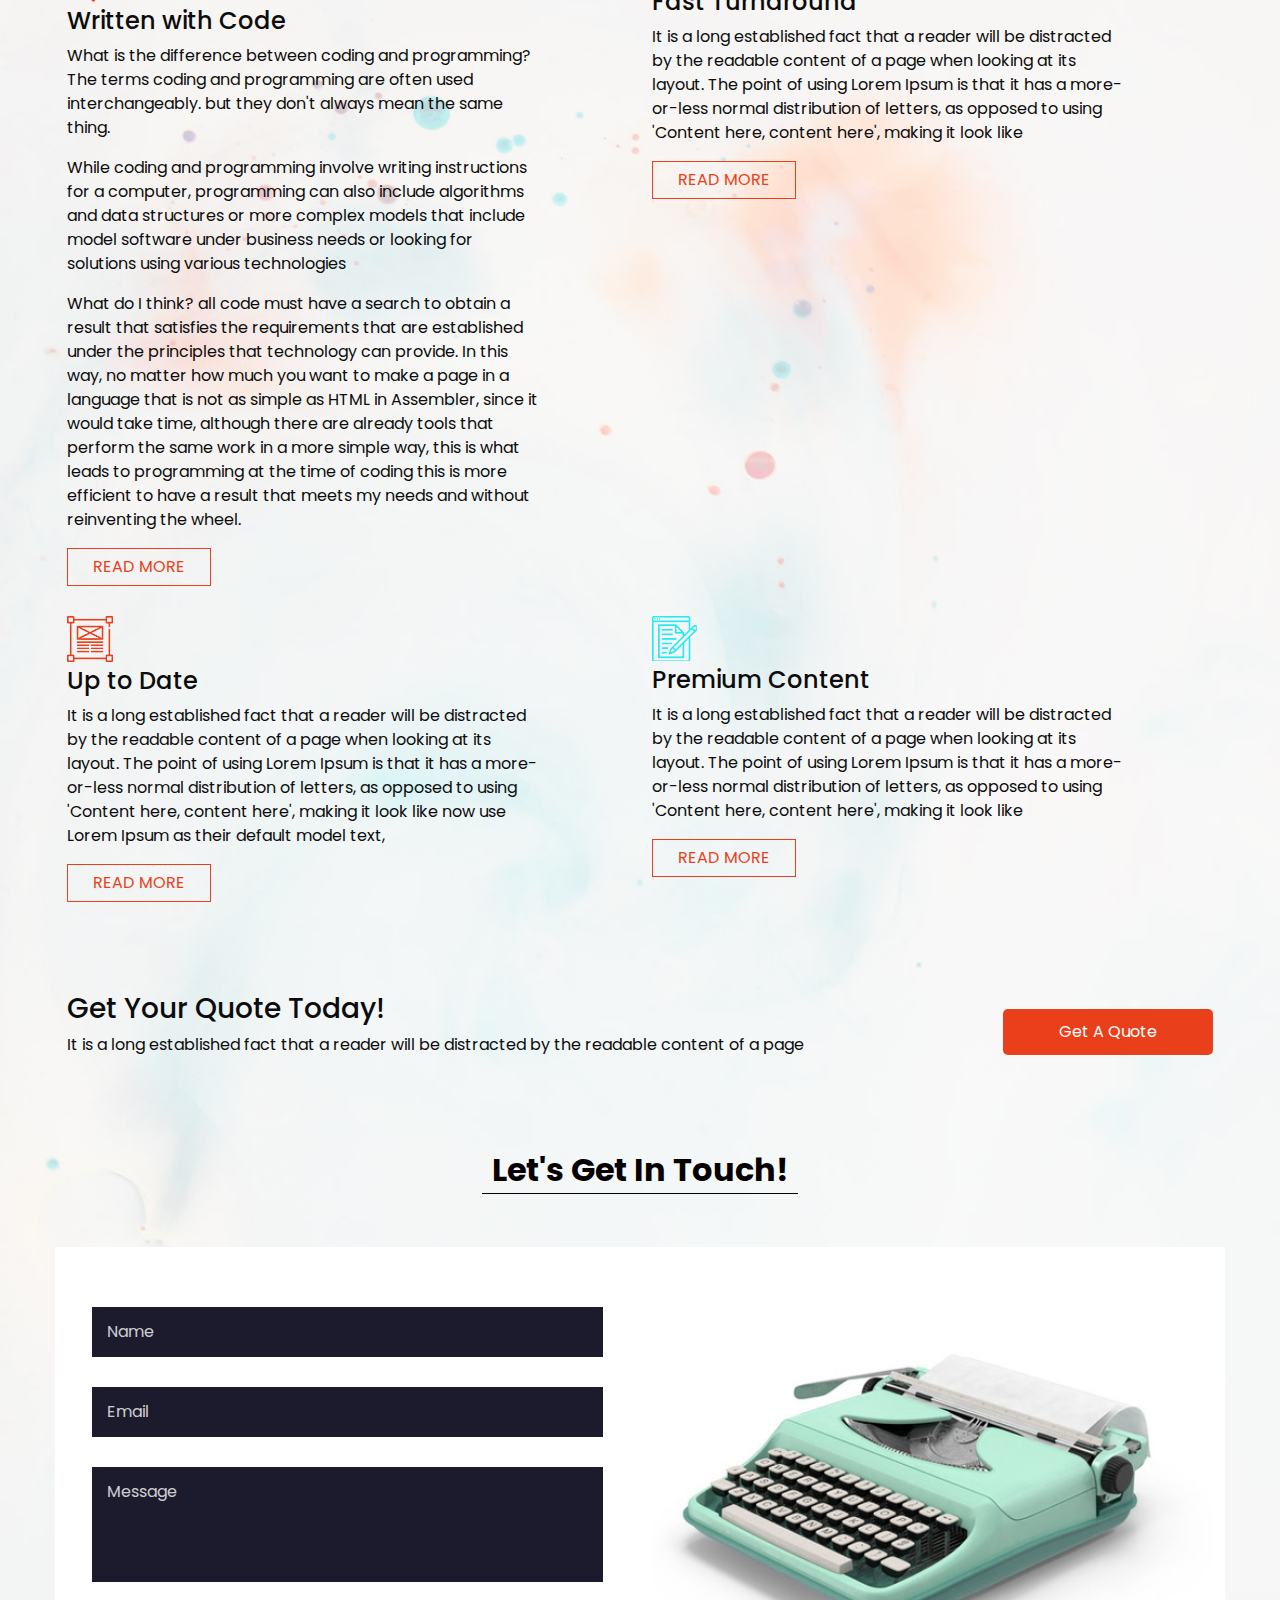
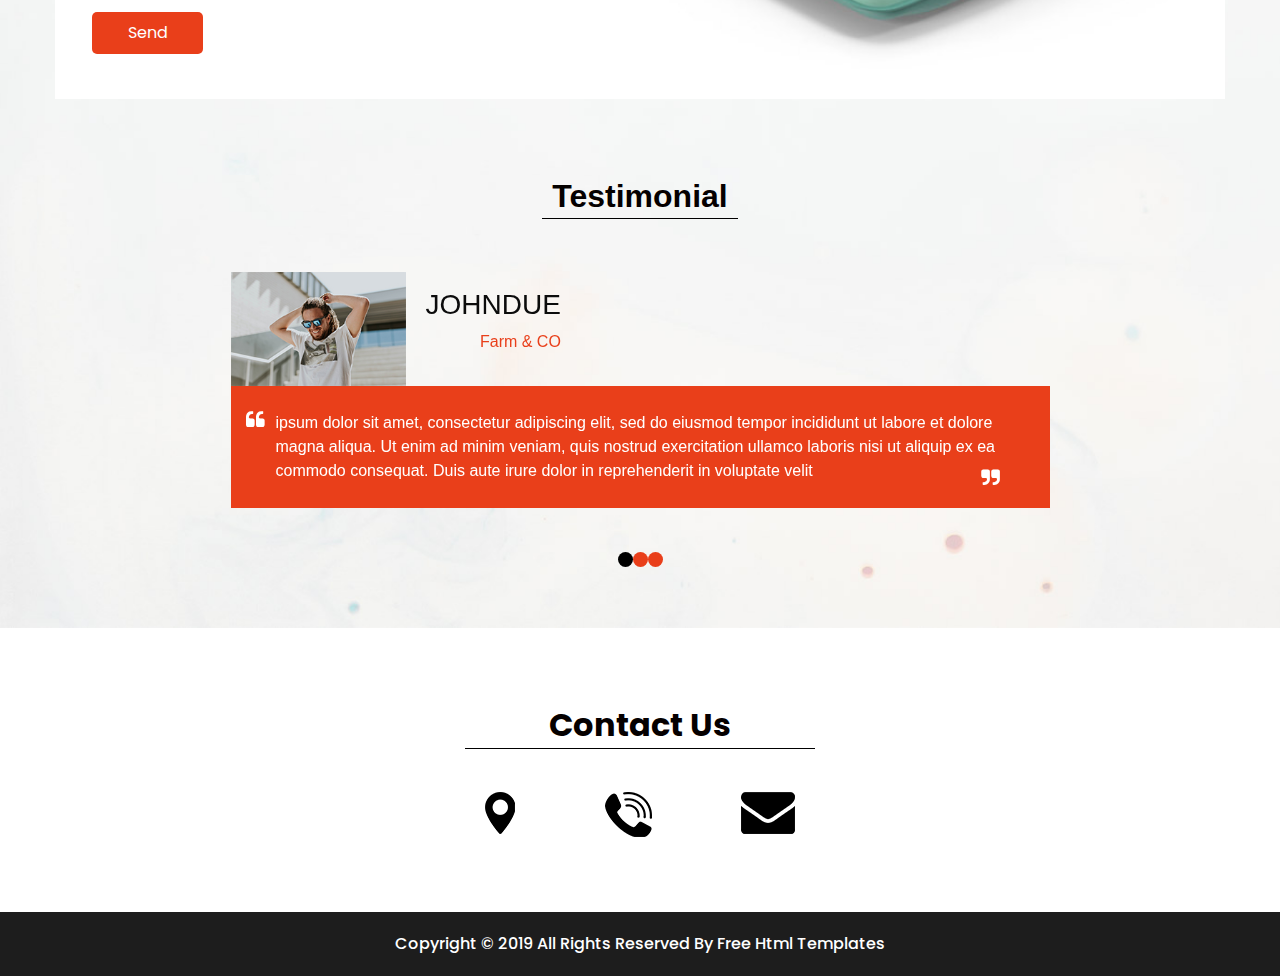
==== commit 7f50fb4e: "actualizacion" ====
--- a/index.html
+++ b/index.html
@@ -12,7 +12,7 @@
   <meta name="description" content="" />
   <meta name="author" content="" />
 
-  <title>Welcome</title>
+  <title> Welcome </title>
 
   <!-- slider stylesheet -->
   <link rel="stylesheet" type="text/css"
@@ -75,12 +75,40 @@
     </header>
     <!-- end header section -->
     <!-- slider section -->
+
+
+    <div id="carrusel">
+      <div class="diapositiva">
+        <img src="images/about-img.png" alt="Imagen 1">
+        <h2>Título 1</h2>
+        <p>Texto de la sección 1</p>
+        <a href="#seccion1">Ir a la sección 1</a>
+      </div>
+      <div class="diapositiva">
+        <img src="imagen2.jpg" alt="Imagen 2">
+        <h2>Título 2</h2>
+        <p>Texto de la sección 2</p>
+        <a href="#seccion2">Ir a la sección 2</a>
+      </div>
+      <div class="diapositiva">
+        <img src="imagen3.jpg" alt="Imagen 3">
+        <h2>Título 3</h2>
+        <p>Texto de la sección 3</p>
+        <a href="#seccion3">Ir a la sección 3</a>
+      </div>
+    </div>
+
     <section class=" slider_section position-relative">
       <div id="carouselExampleIndicators" class="carousel slide" data-ride="carousel">
         <ol class="carousel-indicators">
           <li data-target="#carouselExampleIndicators" data-slide-to="0" class="active">01</li>
           <li data-target="#carouselExampleIndicators" data-slide-to="1">02</li>
         </ol>
+
+
+        
+
+          <!-- First Item-->
         <div class="carousel-inner">
           <div class="carousel-item active">
             <div class="container">
@@ -89,17 +117,15 @@
                   <div class="detail-box">
                     <div>
                       <h1>
-                        Welcome To <br>
+                        Welcome To my github Page <br>
                         <span>
-                          Content Writing Services
+                            This page was created in order to have visibility to my personal projects in different technologies. Services
                         </span>
                       </h1>
                       <p>
-                        It is a long established fact that a reader will be distracted by the readable content of a page
-                        when looking
                       </p>
                       <div class="btn-box">
-                        <a href="" class="btn-1">
+                        <a class="btn-1" name="send_about" id="send_about" onclick="addClickListener(this)">
                           Contact Us
                         </a>
                       </div>
@@ -109,6 +135,7 @@
               </div>
             </div>
           </div>
+          <!-- Second Item-->
           <div class="carousel-item">
             <div class="container">
               <div class="row">
@@ -116,17 +143,16 @@
                   <div class="detail-box">
                     <div>
                       <h1>
-                        Welcome To <br>
+                        Why?  <br>
                         <span>
-                          Content Writing Services
+                          I develop because I like it and understanding it is an essential part of implementing.
                         </span>
                       </h1>
                       <p>
-                        It is a long established fact that a reader will be distracted by the readable content of a page
-                        when looking
+                        This site is updated when I see that something interesting or new technologies appear with dynamics that generate greater efficiency and simplicity in development.
                       </p>
                       <div class="btn-box">
-                        <a href="" class="btn-1">
+                        <a class="btn-1" name="send_contact_us" id="send_contact_us"  onclick="addClickListener(this)">
                           Contact Us
                         </a>
                       </div>
@@ -159,16 +185,14 @@
           <div class="detail-box">
             <div class="heading_container">
               <h2>
-                About Us
+                About Code
               </h2>
             </div>
             <p>
-              It is a long established fact that a reader will be distracted by the readable content of a page when
-              looking at its layout. The point of using Lorem Ipsum is that it has a more-or-less normal distribution of
-              letters, as opposed to using 'Content here, content here', making it look like readable English. Many
-              desktop publishing packages and web page editors now use Lorem Ipsum as their
+              Some time ago I wanted to create a space where I could post new ideas or implement new tools in a more orderly place.
+              This allows a centralized and more standardized repository to be generated
             </p>
-            <a href="">
+            <a  href="">
               Get Started
             </a>
           </div>
@@ -202,15 +226,31 @@
                 <img src="images/s-1.png" alt="">
               </div>
               <h4>
-                Written with Love
+                Written with Code
               </h4>
               <p>
-                It is a long established fact that a reader will be distracted by the readable content of a page when
-                looking at its layout. The point of using Lorem Ipsum is that it has a more-or-less normal distribution
-                of
-                letters, as opposed to using 'Content here, content t,
+                What is the difference between coding and programming?
+                The terms coding and programming are often used interchangeably.
+                but they don't always mean the same thing.
+
+
               </p>
-              <a href="">
+              <p>
+                While coding and programming involve writing instructions for a computer,
+                programming can also include algorithms and data structures or more complex models that include
+                model software under business needs or looking for solutions using various technologies
+
+              </p>
+              <p>
+                What do I think? all code must have a search to obtain a result that satisfies the requirements
+                that are established under the principles that technology can provide. In this way,
+                no matter how much you want to make a page in a language that is not as simple as HTML in Assembler,
+                since it would take time, although there are already tools that perform the same work in a more simple way,
+                this is what leads to programming at the time of coding this is more efficient to have a result that meets
+                my needs and without reinventing the wheel.
+
+              </p>
+              <a  name="send_written_code" id="send_written_code"  onclick="addClickListener(this)">
                 Read More
               </a>
             </div>
@@ -499,8 +539,9 @@
   </section>
   <!-- footer section -->
 
-  <script type="text/javascript" src="js/jquery-3.4.1.min.js"></script>
-  <script type="text/javascript" src="js/bootstrap.js"></script>
+  <script type="text/javascript" src="/js/jquery-3.7.0.min.js"></script>
+  <script type="text/javascript" src="/js/bootstrap.js"></script>
+  <script type="text/javascript" src="/js/reference.js"></script>
 
 </body>
 
